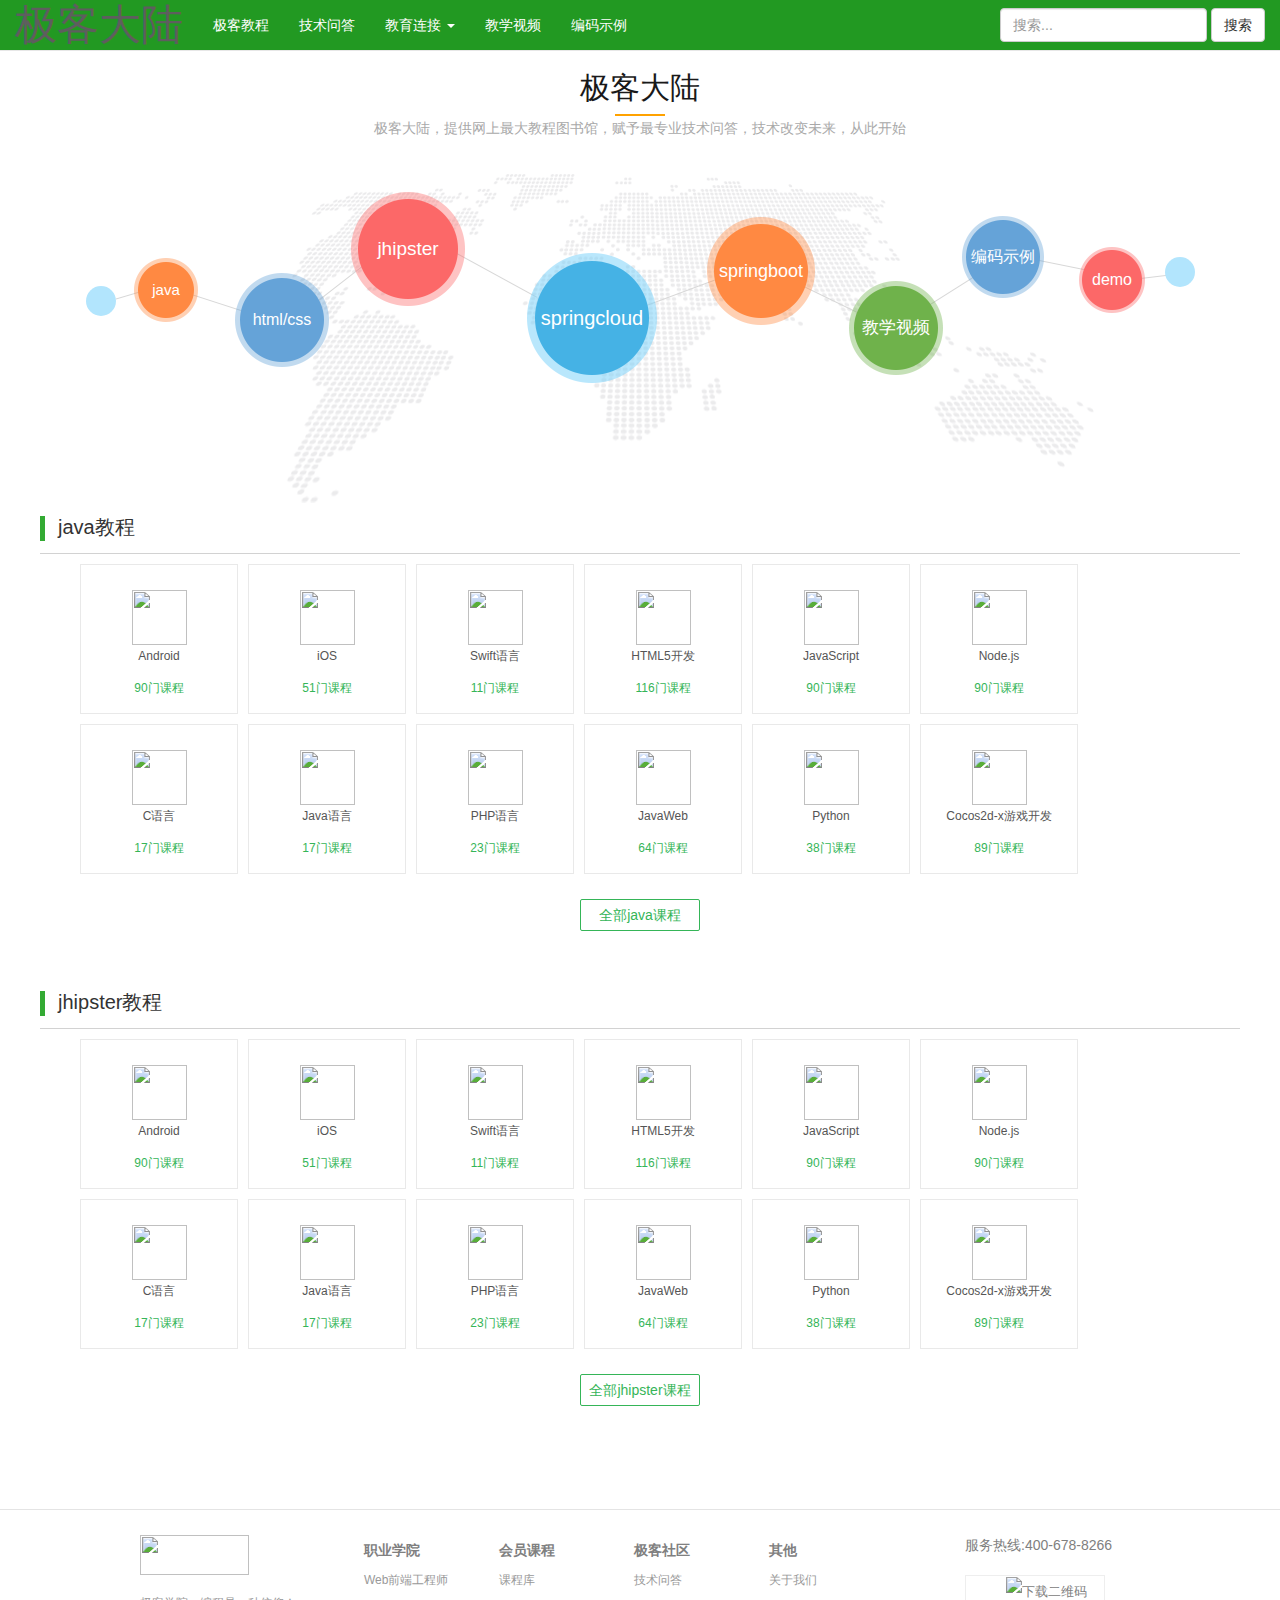
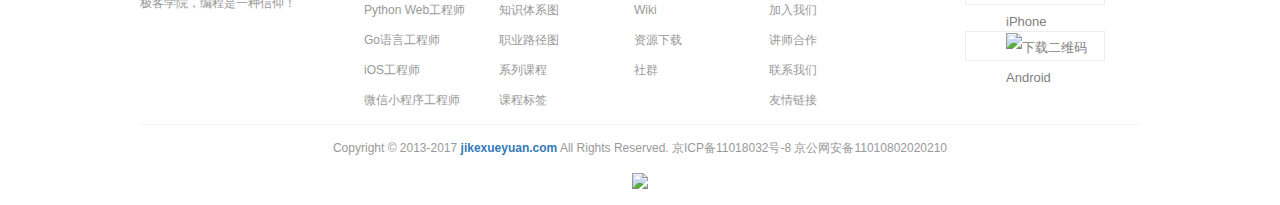
==== index.html @ 6b7bd641 "front" ====
<!DOCTYPE html>
<html>
<head>
   <meta charset="utf-8"> 
   <title>极客大陆，用技术创造未来</title>
   <link rel="stylesheet" href="css/bootstrap.min.css"> 
   <link rel="stylesheet" href="css/bootstrap.custom.css">  
    <link rel="stylesheet" href="css/index.css">  
   <script src="js/jquery-3.1.1.min.js"></script>
   <script src="js/bootstrap.min.js"></script>
</head>
<body>
<!--导航开始-->

<nav class="navbar navbar-default navbar-custom navbar-static-top" role="navigation">
	<div class="container-fluid"> 
    <div class="navbar-header">
        <a class="navbar-brand" href="#">极客大陆</a>
    </div>
    <div>
        <ul class="nav navbar-nav">
            <li class="active"><a href="#">极客教程</a></li>
            <li class="active"><a href="#">技术问答</a></li>
            <li class="dropdown active">
                <a href="#" class="dropdown-toggle" data-toggle="dropdown">
                    教育连接 <b class="caret"></b>
                </a>
                <ul class="dropdown-menu">
                    <li><a href="#">报文命令下发</a></li>
                    <li><a href="#">历史数据测试</a></li>
              		<li class="divider"></li>
                    <li><a href="#">充电桩实时显示</a></li>
                </ul>
            </li>
             <li class="active"><a href="#">教学视频</a></li>
             <li class="active"><a href="#">编码示例</a></li>
        </ul>
        <form class="navbar-form navbar-right" role="search">
      <div class="form-group">
        <input type="text" class="form-control" placeholder="搜索...">
      </div>
      <button type="submit" class="btn btn-default">搜索</button>
    </form>
    </div>
	</div>
</nav>

<!--导航结束-->
  <!--广泛应用-->
    <section class="index more-use">
        <div class="col-1200">
       <figure>
            <h1 class="trade-tittle">极客大陆</h1>
            <span class="yellow-border"></span>
            <h3 class="subhead">极客大陆，提供网上最大教程图书馆，赋予最专业技术问答，技术改变未来，从此开始</h3>
        </figure>

        <figure class="use-bg">
            <!--[if IE 8]>
            <div class="use-bg2"></div>
            <![endif]-->
            <div class="art-round1"></div>
            <div class="round2"><img src="images/round2.png"><a href="http://www.baidu.com"><span>java</span></a></div>
            <div class="round3"><img src="images/round3.png"><span>html/css</span></div>
            <div class="round9"><img src="images/round4.png"><span>jhipster</span></div>
            <div class="round4"><img src="images/round5.png"><span>springcloud</span></div>
            <div class="round5"><img src="images/round6.png"><span>springboot</span></div>
            <div class="round6"><img src="images/round7.png"><span>教学视频</span></div>
            <div class="round7"><img src="images/round8.png"><span>编码示例</span></div>
            <div class="round8"><img src="images/round9.png"><span>demo</span></div>
            <div class="round10"></div>
            <div></div>
            <div></div>
        </figure>
        </div>
    </section>

<div class="content">
	<div class="idx-width" id="mfkc">
            <h2 class="content-title"><em></em>java教程</h2>
            </div>
</div>

    <section class=" jk-vip ">
    
    <ul>
        <li>
            <a href="/path/android">
                <img src="http://s1.jikexueyuan.com/index/images/1_android_d6730f3.png">
                <p>Android</p>
                <span>90门课程</span>
            </a>
        </li>
        <li>
            <a href="/path/ios">
                <img src="http://s1.jikexueyuan.com/index/images/2_iOS_5e77ff4.png">
                <p>iOS</p>
                <span>51门课程</span>
            </a>
        </li>
        <li>
            <a href="/path/swift">
                <img src="http://s1.jikexueyuan.com/index/images/3_swift_79f5d60.png">
                <p>Swift语言</p>
                <span>11门课程</span>
            </a>
        </li>
        <li>
            <a href="/path/html5">
                <img src="http://s1.jikexueyuan.com/index/images/4_html5_9ab5f1c.png">
                <p>HTML5开发</p>
                <span>116门课程</span>
            </a>
        </li>
        <li>
            <a href="/path/javascript">
                <img src="http://s1.jikexueyuan.com/index/images/5_javascript_83e4b7f.png">
                <p>JavaScript</p>
                <span>90门课程</span>
            </a>
        </li>
        <li>
            <a href="/path/nodejs">
                <img src="http://s1.jikexueyuan.com/index/images/6_js_c56bccc.png">
                <p>Node.js</p>
                <span>90门课程</span>
            </a>
        </li>
        <li>
            <a href="/path/c">
                <img src="http://s1.jikexueyuan.com/index/images/7_c_07f10c0.png">
                <p>C语言</p>
                <span>17门课程</span>
            </a>
        </li>
        <li>
            <a href="/path/java">
                <img src="http://s1.jikexueyuan.com/index/images/8_java_89b7c2c.png">
                <p>Java语言</p>
                <span>17门课程</span>
            </a>
        </li>
        <li>
            <a href="/path/php">
                <img src="http://s1.jikexueyuan.com/index/images/9_php_d5fcdb8.png">
                <p>PHP语言</p>
                <span>23门课程</span>
            </a>
        </li>
        <li>
            <a href="/path/javaweb">
                <img src="http://s1.jikexueyuan.com/index/images/10_javaweb_26f34e5.png">
                <p>JavaWeb</p>
                <span>64门课程</span>
            </a>
        </li>
        <li>
            <a href="/path/python">
                <img src="http://s1.jikexueyuan.com/index/images/11_Python_d253c3e.png">
                <p>Python</p>
                <span>38门课程</span>
            </a>
        </li>
        <li>
            <a href="/path/cocos2d-x">
                <img src="http://s1.jikexueyuan.com/index/images/12_cocos2d_037cd04.png">
                <p>Cocos2d-x游戏开发</p>
                <span>89门课程</span>
            </a>
        </li>
    </ul>
   
   
     <a class="vipAll" href="/course/">全部java课程</a>
</section>

<div class="content">
	<div class="idx-width" id="mfkc">
            <h2 class="content-title"><em></em>jhipster教程</h2>
            </div>
</div>

    <section class=" jk-vip ">
    
    <ul>
        <li>
            <a href="/path/android">
                <img src="http://s1.jikexueyuan.com/index/images/1_android_d6730f3.png">
                <p>Android</p>
                <span>90门课程</span>
            </a>
        </li>
        <li>
            <a href="/path/ios">
                <img src="http://s1.jikexueyuan.com/index/images/2_iOS_5e77ff4.png">
                <p>iOS</p>
                <span>51门课程</span>
            </a>
        </li>
        <li>
            <a href="/path/swift">
                <img src="http://s1.jikexueyuan.com/index/images/3_swift_79f5d60.png">
                <p>Swift语言</p>
                <span>11门课程</span>
            </a>
        </li>
        <li>
            <a href="/path/html5">
                <img src="http://s1.jikexueyuan.com/index/images/4_html5_9ab5f1c.png">
                <p>HTML5开发</p>
                <span>116门课程</span>
            </a>
        </li>
        <li>
            <a href="/path/javascript">
                <img src="http://s1.jikexueyuan.com/index/images/5_javascript_83e4b7f.png">
                <p>JavaScript</p>
                <span>90门课程</span>
            </a>
        </li>
        <li>
            <a href="/path/nodejs">
                <img src="http://s1.jikexueyuan.com/index/images/6_js_c56bccc.png">
                <p>Node.js</p>
                <span>90门课程</span>
            </a>
        </li>
        <li>
            <a href="/path/c">
                <img src="http://s1.jikexueyuan.com/index/images/7_c_07f10c0.png">
                <p>C语言</p>
                <span>17门课程</span>
            </a>
        </li>
        <li>
            <a href="/path/java">
                <img src="http://s1.jikexueyuan.com/index/images/8_java_89b7c2c.png">
                <p>Java语言</p>
                <span>17门课程</span>
            </a>
        </li>
        <li>
            <a href="/path/php">
                <img src="http://s1.jikexueyuan.com/index/images/9_php_d5fcdb8.png">
                <p>PHP语言</p>
                <span>23门课程</span>
            </a>
        </li>
        <li>
            <a href="/path/javaweb">
                <img src="http://s1.jikexueyuan.com/index/images/10_javaweb_26f34e5.png">
                <p>JavaWeb</p>
                <span>64门课程</span>
            </a>
        </li>
        <li>
            <a href="/path/python">
                <img src="http://s1.jikexueyuan.com/index/images/11_Python_d253c3e.png">
                <p>Python</p>
                <span>38门课程</span>
            </a>
        </li>
        <li>
            <a href="/path/cocos2d-x">
                <img src="http://s1.jikexueyuan.com/index/images/12_cocos2d_037cd04.png">
                <p>Cocos2d-x游戏开发</p>
                <span>89门课程</span>
            </a>
        </li>
    </ul>
   
   
     <a class="vipAll" href="/course/">全部jhipster课程</a>
</section>

<div id="footer" class="mar-t50">

	<link rel="stylesheet" href="http://e.jikexueyuan.com/headerandfooter/css/footer.css?t=1483950493000">
	<div class=" jkinfor-block">
		<div class="jkinfor cf">
			<div class="jk-logo">
				<img src="http://e.jikexueyuan.com/headerandfooter/images/jk-logo-footer.png?t=1483950493000">
				<p>极客学院，编程是一种信仰！</p>
			</div>
			<dl>
				<dt>职业学院</dt>
				<dd><a target="_blank" href="http://www.jikexueyuan.com/zhiye/web">Web前端工程师</a></dd>
				<dd><a target="_blank" href="http://www.jikexueyuan.com/zhiye/python">Python Web工程师</a></dd>
				<dd><a target="_blank" href="http://www.jikexueyuan.com/zhiye/go">Go语言工程师</a></dd>
				<!--<dd><a target="_blank" href="http://j.jikexueyuan.com/train/android?huodong=jiuye_android_in">Android学院</a></dd>-->
				<dd><a target="_blank" href="http://www.jikexueyuan.com/zhiye/ios">iOS工程师</a></dd>
				<dd><a target="_blank" href="http://www.jikexueyuan.com/zhiye/wechatapp">微信小程序工程师</a></dd>
			</dl>
			<dl>
				<dt>会员课程</dt>
				<dd><a target="_blank" href="http://www.jikexueyuan.com/course/">课程库</a></dd>
				<dd><a target="_blank" href="http://www.jikexueyuan.com/path/">知识体系图</a></dd>
				<dd><a target="_blank" href="http://ke.jikexueyuan.com/zhiye/">职业路径图</a></dd>
				<dd><a target="_blank" href="http://ke.jikexueyuan.com/xilie/">系列课程</a></dd>
				<dd><a target="_blank" href="http://www.jikexueyuan.com/tag/">课程标签</a></dd>
			</dl>
			<dl>
				<dt>极客社区</dt>
				<dd><a target="_blank" href="http://wenda.jikexueyuan.com/">技术问答</a></dd>
				<dd><a target="_blank" href="http://wiki.jikexueyuan.com/">Wiki</a></dd>
				<dd><a target="_blank" href="http://download.jikexueyuan.com/">资源下载</a></dd>
				<dd><a target="_blank" href="http://qun.jikexueyuan.com/">社群</a></dd>
			</dl>
			<dl>
				<dt>其他</dt>
				<dd><a target="_blank" href="http://help.jikexueyuan.com/">关于我们</a></dd>
				<dd><a target="_blank" href="http://help.jikexueyuan.com/join.html">加入我们</a></dd>
				<dd><a target="_blank" href="http://j.jikexueyuan.com/evangelist/apply">讲师合作</a></dd>
				<dd><a target="_blank" href="http://help.jikexueyuan.com/contact.html">联系我们</a></dd>
				<dd><a target="_blank" href="http://www.jikexueyuan.com/friendlink.html">友情链接</a></dd>
			</dl>

			<div class="jk-down">
				<p class="hot-tel">服务热线:400-678-8266</p>
				<div class="downCon down-ios">
					<img src="http://e.jikexueyuan.com/headerandfooter/images/app.png?t=1483950493000" class="twoCode" alt="下载二维码"> iPhone
				</div>
				<div class="downCon down-and">
					<img src="http://e.jikexueyuan.com/headerandfooter/images/app.png?t=1483950493000" class="twoCode" alt="下载二维码"> Android
				</div>
			</div>
		</div>

	</div>
	<div class="w-1000 copyright">
		Copyright © 2013-2017&nbsp;<strong><a href="http://www.jikexueyuan.com/" target="_blank">jikexueyuan.com</a></strong> All Rights Reserved. 京ICP备11018032号-8 京公网安备11010802020210
		<a href="http://qun.jikexueyuan.com/jikexueyuan/topic/430" target="_blank" class="down-wechat"></a>
		<a href="http://weibo.com/jikexueyuan" target="_blank" class="down-sina"></a>
		<a style="display:block; margin: 15px auto 0" id="___szfw_logo___" href="https://credit.szfw.org/CX20160908025320080267.html" target="_blank"><img src="http://icon.szfw.org/cert.png?t=1483950493000" width="60px" border="0"></a> <script type="text/javascript">(function(){document.getElementById('___szfw_logo___').oncontextmenu = function(){return false;}})();</script>
	</div>
</div>
<div class="gotop" id="gototop">
	<span class="top" style="display: block;"></span>
	<span class="erwma" style="display:none">
		<img src="http://e.jikexueyuan.com/headerandfooter/images/erwma.png?t=1483950493000" style="display: none;">
	</span>
	<a href="http://www.jikexueyuan.com/app" alt="极客学院应用" target="_blank">
		<span class="jk-app"><div class="appewm"></div></span>
	</a>
	<a href="javascript:;" id="diaochaid" class="diaocha"></a>
	<!--<a onclick="doyoo.util.openChat('g=10059996');return false;" href="javascript:;" class="apply qq-online qq-online1" rel="nofollow"><span class="kefu">在线客服<br>  工作日9:00-21:00在线<i></i></span></a>-->
</div>
</body>
</html>
---- css/index.css ----
.index {
  width: 100%;
  overflow: hidden;
  margin-top: -20px;
}
.top-20 {
  margin-top: 20px;
}
.col-1200 {
  width: 1200px;
  margin: 0 auto;
}
.relative {
  position: relative;
}
.tittle-font {
  font-size: 30px;
  color: #191919;
  font-weight: 100;
}
/*标题文字*/
.sub-font {
  color: #a9a9a9;
  font-size: 1em;
  font-weight: 100;
}
.white-font {
  color: white;
}
/*白色字体*/
.bg-warp {
  width: 100%;
  height: 508px;
  background: #74cefa;
  position: relative;
  animation-delay: 0.1s;
}
.banner-list {
  width: 1200px;
  margin: 0 auto;
  height: 508px;
}
.trade-name {
  float: left;
  width: 470px;
  padding-top: 120px;
  padding-left: 20px;
  position: relative;
  top: 0px;
  opacity: 1;
}
.trade-img {
  float: right;
  width: 588px;
  height: 508px;
  position: relative;
  opacity: 1;
}
.i5s {
  position: absolute;
  top: 310px;
  left: 324px;
  z-index: 3;
  animation-delay: 1.7s;
}
.air {
  position: absolute;
  top: 118px;
  left: 0;
  z-index: 2;
  animation-delay: 1s;
}
.mac {
  position: absolute;
  bottom: 0;
  right: 0px;
  z-index: 1;
  animation-delay: .5s;
}
.download-con{
  height:40px; margin:20px 0 0 10px;
}
.download {
  display: block;
  width: 130px;
  height: 40px;
  text-align:center;
  line-height:40px;
  cursor:pointer;
  border: none;
  border-radius: 5px;
  background: #fff;
  color: #45b2e5;
  float:left;
  animation-delay: 2s;
}
.wx-download{
  color:#fff;
  background:#3696c5;
  margin-left:10px;
  animation-delay: 2.5s;
}
.download:hover{
  color:#fff;
  background: #fc7f42;
}
.fimg {
  animation-delay: 1.5s;
}
.buttons-group {
  position: absolute;
  top: 480px;
  left: 575px;
}
.bg-buttons {
  float: left;
  margin-right: 10px;
  width: 10px;
  height: 10px;
  border: 3px solid white;
  border-radius: 50%;
  background: white;
}
.btn-active {
  background: transparent;
}
.jeegove,
.jspgou,
.more-trade,
.high-end,
.more-use,
.index-news {
  text-align: center;
  margin-top:0px;
}
.trade-tittle {
  font-size: 30px;
  color: #191919;
  font-weight: 200;
}
.trade-tittle a{
  font-size: 30px;
  color: #191919;
  font-weight: 100;
}
.yellow-border {
  margin: 0 auto;
  display: block;
  width: 50px;
  height: 2px;
  margin-bottom: 5px;
  background-color: #ffa200;
}
.subhead {
  color: #a9a9a9;
  font-size: 1em;
  font-weight: 150;
}
.trade-box {
  margin-top: 50px;
}
.trade-menu {
  margin-bottom: 30px;
}
.trade-menu:after {
  content: "";
  display: block;
  height: 0;
  clear: both;
  visibility: hidden;
}
.trade-list {
  float: left;
  width: 140px;
  margin-right: 36.5px;
  position: relative;
}
.trade-list img {
  position: relative;
}
.trade-list:last-child {
  margin: 0;
}
.small-font {
  font-size: 0.875em;
  margin-top: 10px;
  position: relative;
}
.small-font a {
  color: #333;
}
.jspgou {
  background-color: #eee;
}
.jspgou li {
  float: left;
  width: 140px;
  margin-right: 36.5px;
  position: relative;
  background-color: white;
  width: 180px;
  padding: 20px 0px 20px 0px;
  margin-right: 20px;
}
.jspgou li img {
  position: relative;
}
.jspgou li:last-child {
  margin: 0;
}
.jspgou li:last-child {
  margin: 0;
}
.struct {
  width: 280px;
  height: 335px;
  margin-right: 26.5px;
  background-position: center center;
  background-repeat: no-repeat;
  padding-bottom: 20px;
}
.more-1 {
  width: 280px;
  height: 335px;
  margin-right: 26.5px;
  background-position: center center;
  background-repeat: no-repeat;
  padding-bottom: 20px;
  background-image: url("../images/bg_book.png");
  background-color: #36b270;
}
.more-2 {
  width: 280px;
  height: 335px;
  margin-right: 26.5px;
  background-position: center center;
  background-repeat: no-repeat;
  padding-bottom: 20px;
  background-image: url("../images/bg_shop.png");
  background-color: #3aa8dc;
}
.more-3 {
  width: 280px;
  height: 335px;
  margin-right: 26.5px;
  background-position: center center;
  background-repeat: no-repeat;
  padding-bottom: 20px;
  background-image: url("../images/bg_message.png");
  background-color: #f68c2e;
}
.more-4 {
  width: 280px;
  height: 335px;
  margin-right: 26.5px;
  background-position: center center;
  background-repeat: no-repeat;
  padding-bottom: 20px;
  background-image: url("../images/bg_phone.png");
  margin-right: 0;
  background-color: #fc6868;
}
.list-header {
  color: white;
  font-size: 26px;
  margin: 40px 0 0 0;
  text-transform: uppercase;
}
.list-header a{
  color: white;
  font-size: 26px;
}
.list-content {
  color: white;
  line-height: 23px;
  height: 50px;
  margin: 50px 0 44px;
  transition: opacity 0.5s;
}
.list-menu-group {
  margin: 0px 25px 0px 21px;
  padding-bottom: 15px;
  overflow: hidden;
  width: 234px;
  height: 225px;
}
.list-menu {
  margin: 10px 0px 0px 8px;
  background: transparent;
  float: left;
}
.list-menu a {
  color: white;
  line-height: 30px;
  font-size: 12px;
  width: 105px;
  height: 30px;
  border: 1px solid #fff;
  border-radius: 5px;
  display:inline-block;
  cursor:pointer;
}
.m-pro{
  height:355px;
  padding-bottom:0;	
  overflow:hidden;
}
.m-pro .list-menu-group{
  position:absolute;
  z-index:1;    	
}
.list-menu a:hover{
  border-style:dotted;
  background-color:rgba(255,255,255,0.1);
}
.high-end {
  height: 480px;
  max-width: 1440px;
  margin: 0 auto;
  background: url("../images/index-bg.jpg");
}
.high-list {
	    float: left;
    position: relative;
  width: 200px;
  margin: 0px 50px ;
  text-align: center;
}
.circle-logo {
  width: 95px;
  height: 95px;
  border-radius: 50%;
  margin: 0 auto;
  background-color: white;
  cursor: pointer;
  position: relative;
}
.circle-logo i {
  display: block;
  position: absolute;
  top: 20px;
  left: 23px;
  width: 50px;
  height: 50px;
  background-repeat: no-repeat;
  transition: 0.3s;
  transform: rotate(0deg);
}
.circle-logo .ic-sp1 {
  background-image: url("../images/icon-sp1.png");
}
.circle-logo .ic-sp2 {
  background-image: url("../images/icon-sp2.png");
}
.b-py {
  background-position-y: 0;
}
#c1 {
  background-position-x: 0px ;
  background-position-y: 0;
}
#c2 {
  background-position-x: -52px;
  background-position-y: 0;
}
#c3 {
  background-position-x: -104px;
  background-position-y: 0;
}
#c4 {
  background-position-x: -158px;
  background-position-y: 0;
}
.high-name {
  color: white;
  font-size: 18px;
  margin: 20px 0px 40px 0px;
}
.high-name a{
  color: white;
  font-size: 18px;
}
.high-content {
  color: white;
  font-size: 14px;
  line-height: 22px;
}
.use-bg {
  background: url("../images/use-bg.png");
  width: 1200px;
  height: 345px;
  position: relative;
  margin-top:30px;
}
.use-bg2 {
  background: url("../images/use-bg2.jpg");
  width: 1200px;
  height: 345px;
  position: absolute;
  top: 0;
  z-index: 5;
margin-top:30px;
}
.news-tab {
  width: 400px;
  overflow: hidden;
  margin: 0 auto;
  margin-top: 40px;
  margin-bottom: -30px;
}
.tab-control {
  width: 85px;
  height: 25px;
  border-radius: 25px;
  line-height: 23px;
  float: left;
  margin-left: 35px;
  font-size: 14px;
}
.tab-control:hover {
  background: #ff8942;
}
.tab-control:hover a {
  color: #fff;
}
.tab-control a {
  color: black;
}
.tab-active {
  background: #ff8942;
}
.tab-active a {
  color: white;
}
.news-trends {
  width: 340px;
  height: 70px;
  margin-right: 60px;
  margin-top: 40px;
}
.news-trends:last-child {
  margin-top: 40px;
}
.news-time {
  float: left;
  border-right: 2px solid #e3e3e3;
  padding-right: 10px;
}
.news-panel {
  float: left;
  height: 70px;
  width: 269px;
  text-align: left;
  margin-left: 10px;
}
.blue-day {
  font-size: 30px;
  color: #5dbbe8;
}
.gray-month {
  font-size: 16px;
  color: #bcbcbc;
}
p.news-inner {
  font-size: 12px;
  color: #7a7a7a;
  margin-top: 8px;
}
.round {
  border-radius: 50%;
  color: white;
  position: absolute;
  text-align: center;
  cursor: pointer;
}
.art-round1 {
  border-radius: 50%;
  color: white;
  position: absolute;
  text-align: center;
  cursor: pointer;
  width: 30px;
  height: 30px;
  background-color: #b2e5fd;
  top: 120px;
  left: 46px;
}
.round2 {
  position: absolute;
  cursor: pointer;
  width: 64px;
  height: 64px;
  top: 92px;
  left: 94px;
}
.round3 {
  position: absolute;
  cursor: pointer;
  width: 94px;
  height: 94px;
  top: 107px;
  left: 195px;
}
.round9 {
  position: absolute;
  cursor: pointer;
  width: 114px;
  height: 114px;
  top: 26px;
  left: 311px;
}
.round4 {
  position: absolute;
  cursor: pointer;
  width: 130px;
  height: 130px;
  top: 87px;
  left: 487px;
}
.round5 {
  position: absolute;
  cursor: pointer;
  width: 108px;
  height: 108px;
  top: 51px;
  left: 667px;
}
.round6 {
  position: absolute;
  cursor: pointer;
  width: 94px;
  height: 94px;
  top: 115px;
  left: 809px;
}
.round7 {
  position: absolute;
  cursor: pointer;
  width: 82px;
  height: 82px;
  top: 50px;
  left: 922px;
}
.round8 {
  position: absolute;
  cursor: pointer;
  width: 66px;
  height: 66px;
  top: 81px;
  left: 1039px;
}
.round10 {
  border-radius: 50%;
  color: white;
  position: absolute;
  text-align: center;
  cursor: pointer;
  width: 30px;
  height: 30px;
  background-color: #b2e5fd;
  top: 91px;
  left: 1125px;
}

.use-bg span{
  width:100%;
  height:100%;
  text-align:center;
  color:#fff;
  position:absolute;
  top:0;
  left:0;
  z-index:1;	
	}
.use-bg .round2 span{
  font-size:15px;
  line-height:64px;
}
.use-bg .round3 span{
  font-size:16px;
  line-height:94px;
}
.use-bg .round9 span{
  font-size:19px;
  line-height:114px;
}
.use-bg .round4 span{
  font-size:20px;
  line-height:130px;
}
.use-bg .round5 span{
  font-size:18px;
  line-height:108px;
}
.use-bg .round6 span{
  font-size:17px;
  line-height:94px;
}
.use-bg .round7 span{
  font-size:16px;
  line-height:82px;
}
.use-bg .round8 span{
  font-size:16px;
  line-height:66px;
}
.use-bg img{
  transition:.3s;
  -webkit-transition:.3s;
  -moz-transition:.3s;	
}
.use-bg > div:hover > img{
  -webkit-transform:scale(1.4); 
  -moz-transform:scale(1.4);
  -ms-transform:scale(1.4);
  -o-transform:scale(1.4);
}
.ci {
  margin-top: 22px;
}


.jk-vip {
    width: 1200px;
    margin: 0 auto;
    height: 420px;
    margin-bottom: 2px;
    box-sizing: border-box;
}

.jk-vip ul {
    width: 100%;
    height: 310px;
    list-style: none
}
.jk-vip ul li {
    float: left;
    width: 158px;
    height: 150px;
    border: 1px solid #e9e9e9;
    background: #fff;
    margin-right: 10px;
    transition: box-shadow .5s;
    -moz-transition: box-shadow .5s;
    -webkit-transition: box-shadow .5s;
    -o-transition: box-shadow .5s;
}
.jk-vip ul li a {
    display: block;
    height: 100%;
    text-align: center;
}
.jk-vip ul li a img {
    display: inline-block;
    width: 55px;
    height: 55px;
    margin-top: 25px;
}

.jk-vip ul li a p {
    font-size: 12px;
    color: #555;
    height: 22px;
    line-height: 22px;
}
.jk-vip ul li a span {
    display: block;
    font-size: 12px;
    color: #35b558;
    height: 22px;
    line-height: 22px;
}
.jk-vip ul li:nth-child(n+7) {
    margin-top: 10px;
}
.jk-vip .vipAll {
    display: inline-block;
    margin-top: 15px;
    height: 32px;
    line-height: 30px;
    border: 1px solid #35b558;
    border-radius: 2px;
    width: 120px;
    font-size: 14px;
    color: #35b558;
    text-align: center;
    position: relative;
    left: 50%;
    margin-left: -60px;
    transition: background .8s;
    -moz-transition: background .8s;
    -webkit-transition: background .8s;
    -o-transition: background .8s;
}

#footer {
    min-width: 1000px;
    border-top: 1px solid #e4e4e4;
    background: #fff;
}
.mar-t50 {
    margin-top: 50px!important;
}
#footer .jkinfor-block {
    background: #fff;
}
#footer div, #footer p, #footer dd, #footer dl, #footer dt {
    padding: 0;
    margin: 0;
    box-sizing: border-box;
    -webkit-box-sizing: border-box;
    -moz-box-sizing: border-box;
    font-family: Verdana, "Lantinghei SC", "Hiragino Sans GB", "Microsoft Yahei", Helvetica, arial, \5b8b\4f53, sans-serif;
}
#footer .jkinfor-block .jkinfor {
    position: relative;
    width: 1000px;
    height: 215px;
    margin: 0 auto;
    border-bottom: 1px solid #f5f5f5;
    padding-left: 224px;
    padding-top: 25px;
    box-sizing: border-box;
}
.cf {
    zoom: 1;
}
.cf:after {
    content: '';
    display: block;
    clear: both;
    height: 0;
    overflow: hidden;
    visibility: hidden;
}
#footer .jkinfor-block .jkinfor .jk-logo {
    position: absolute;
    left: 0;
    top: 25px;
    display: inline-block;
    width: 160px;
}
#footer .jkinfor-block .jkinfor .jk-logo img {
    width: 109px;
    height: 40px;
    display: block;
}
#footer .copyright {
    font-size: 12px;
    color: #999;
    margin: 0 auto;
    width: 1000px;
    text-align: center;
    padding: 15px 0;
}

#footer .jkinfor-block .jkinfor .jk-logo p {
    font-size: 12px;
    color: #999;
    margin-top: 20px;
}
#footer .jkinfor dl {
    width: 135px;
    color: #808080;
    float: left;
}
#footer .jkinfor dl dt {
    font-size: 14px;
    line-height: 30px;
}
#footer .jkinfor dl dd {
    font-size: 12px;
    line-height: 30px;
}
#footer .jkinfor dl dd a {
    color: #999999;
}
#footer .jk-down {
    position: absolute;
    right: 0;
    top: 25px;
    display: inline-block;
    width: 175px;
    text-align: left;
}
#footer .jk-down .hot-tel {
    color: #808080;
    font-size: 14px;
    margin-bottom: 20px;
}
#footer .jk-down .down-ios {
    background: url(http://e.jikexueyuan.com/headerandfooter/images/icon-down-ios.png)no-repeat 0 0;
    background-size: 30px 30px;
}
#footer .jk-down .down-and {
    background: url(http://e.jikexueyuan.com/headerandfooter/images/icon-down-and.png)no-repeat 0 0;
    background-size: 30px 30px;
}
#footer .jk-down .downCon {
    position: relative;
    display: inline-block;
    width: 140px;
    height: 30px;
    border: 1px solid #eeeeee;
    margin-bottom: 10px;
    line-height: 30px;
    color: #808080;
    font-size: 13px;
    padding-left: 40px;
    cursor: pointer;
}
.gotop {
    position: fixed;
    left: 50%;
    margin-left: 510px;
    bottom: 50px;
    width: 34px;
    text-align: center;
    z-index: 2000;
}

.gotop span {
    cursor: pointer;
}
.gotop span.top {
    display: block;
    background: url(http://e.jikexueyuan.com/headerandfooter/images/gotop.jpg) 0 0 no-repeat;
    background-size: 34px 103px;
    width: 34px;
    height: 34px;
}
.gotop span.erwma {
    position: relative;
    display: block;
    background: url(http://e.jikexueyuan.com/headerandfooter/images/gotop.jpg) 0 -34px no-repeat;
    background-size: 34px 103px;
    width: 34px;
    height: 35px;
}
.gotop a.diaocha {
    display: block;
    width: 34px;
    height: 34px;
}
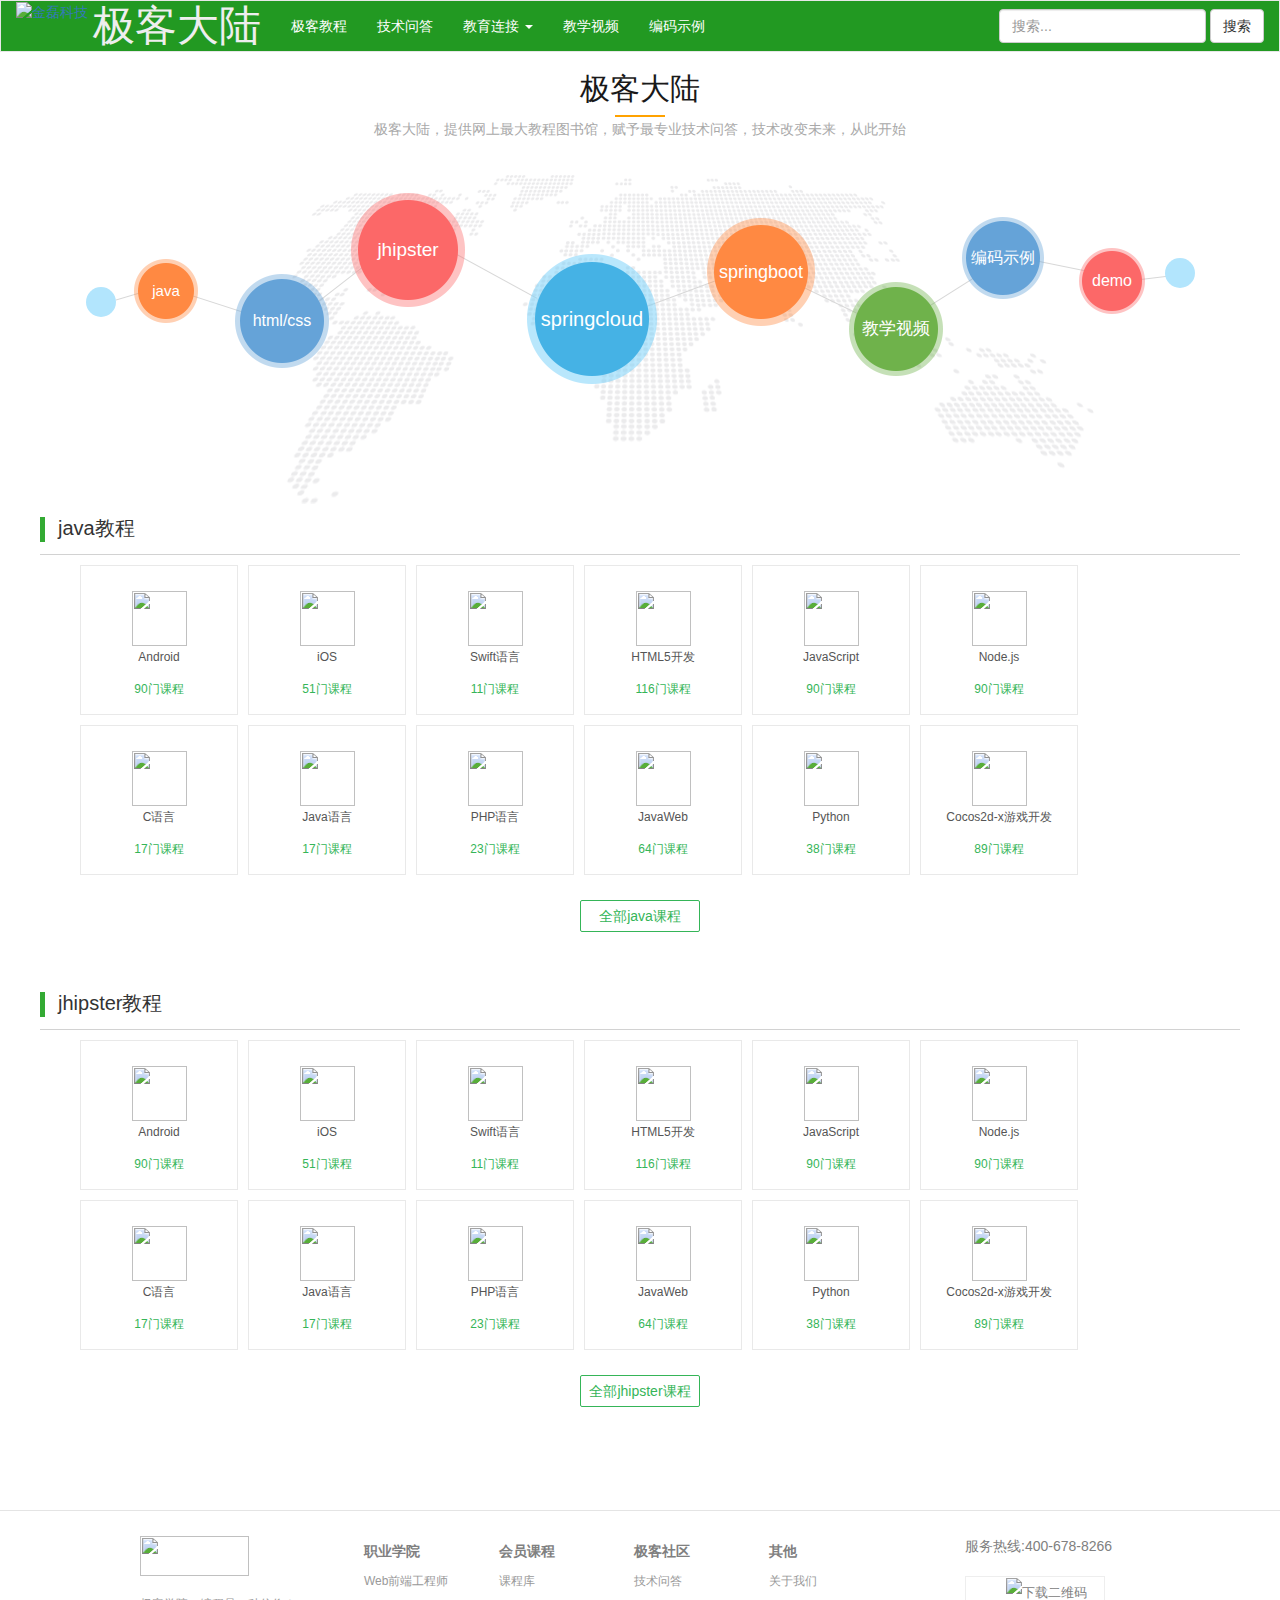
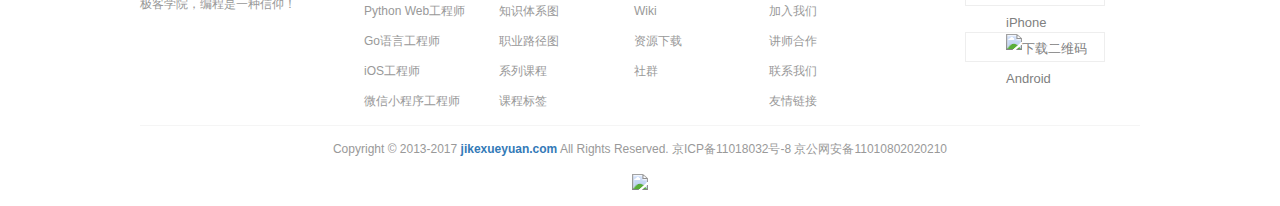
==== commit ba0e96e1: "add favicon.ico" ====
--- a/index.html
+++ b/index.html
@@ -8,13 +8,17 @@
     <link rel="stylesheet" href="css/index.css">  
    <script src="js/jquery-3.1.1.min.js"></script>
    <script src="js/bootstrap.min.js"></script>
+   <link rel="Shortcut Icon" href="favicon.ico" />
 </head>
 <body>
 <!--导航开始-->
 
-<nav class="navbar navbar-default navbar-custom navbar-static-top" role="navigation">
+<nav class="navbar navbar-default navbar-custom" role="navigation">
 	<div class="container-fluid"> 
     <div class="navbar-header">
+    	
+        <a class="navbar-logo" href="/"><img src="favicon.ico" alt="金磊科技"></a>
+        
         <a class="navbar-brand" href="#">极客大陆</a>
     </div>
     <div>
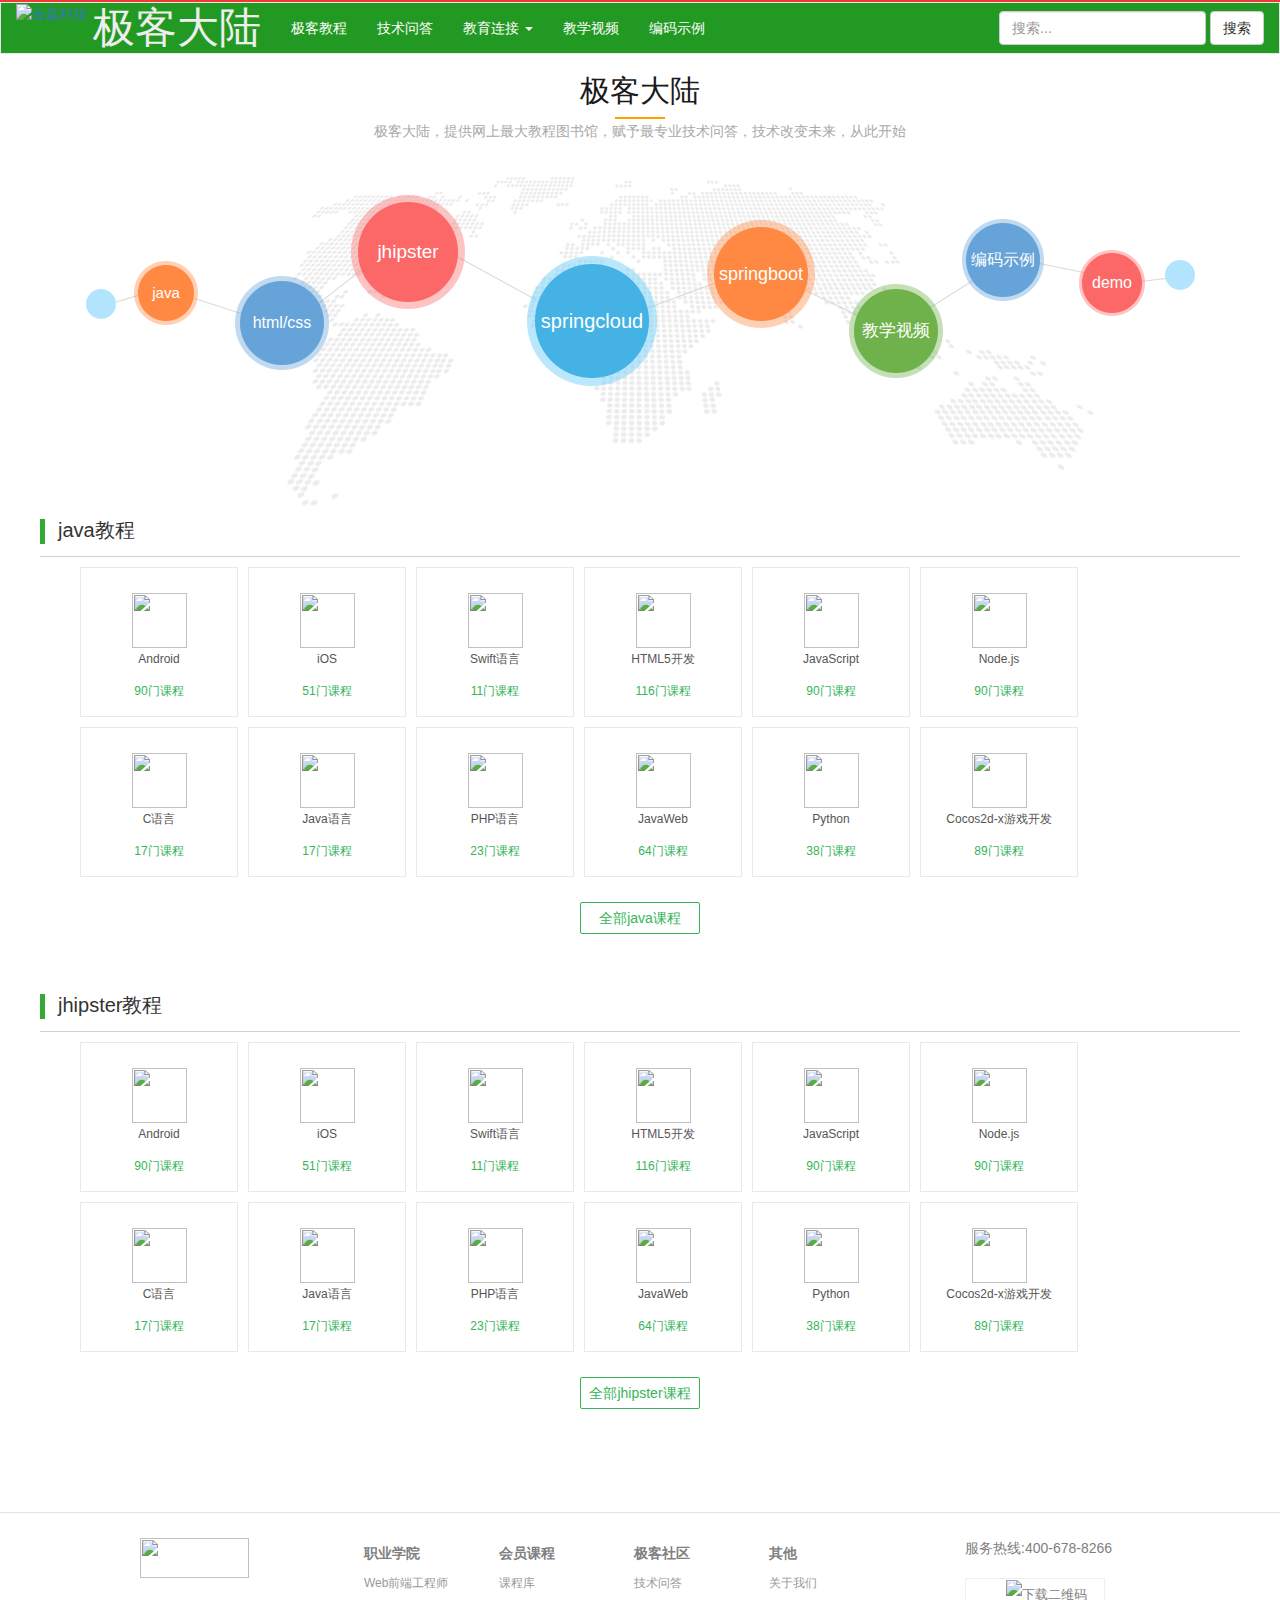
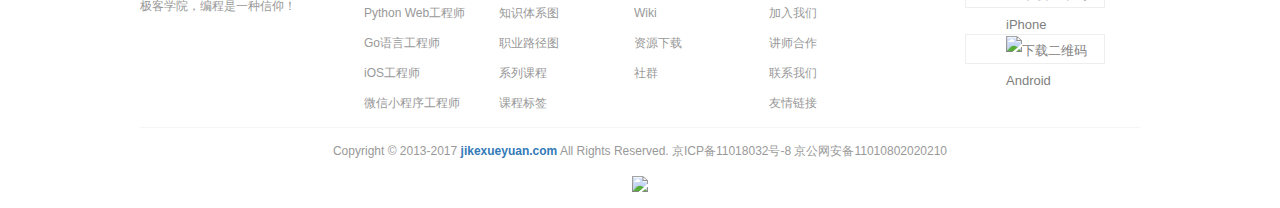
==== commit 933ffd2b: "update" ====
--- a/index.html
+++ b/index.html
@@ -4,22 +4,51 @@
    <meta charset="utf-8"> 
    <title>极客大陆，用技术创造未来</title>
    <link rel="stylesheet" href="css/bootstrap.min.css"> 
-   <link rel="stylesheet" href="css/bootstrap.custom.css">  
+    <link rel="stylesheet" href="css/bootstrap.custom.css">  
     <link rel="stylesheet" href="css/index.css">  
+   
    <script src="js/jquery-3.1.1.min.js"></script>
    <script src="js/bootstrap.min.js"></script>
    <link rel="Shortcut Icon" href="favicon.ico" />
+   <script type="text/javascript">  
+function goTopEx() {  
+    var obj = document.getElementById("gototop");  
+    function getScrollTop() {  
+        return document.documentElement.scrollTop + document.body.scrollTop;  
+    }  
+    function setScrollTop(value) {  
+        if (document.documentElement.scrollTop) {  
+            document.documentElement.scrollTop = value;  
+        } else {  
+            document.body.scrollTop = value;  
+        }  
+    }  
+    window.onscroll = function() {  
+        getScrollTop() > 0 ? obj.style.display = "": obj.style.display = "none";  
+    }  ;
+    obj.onclick = function() {  
+        var goTop = setInterval(scrollMove, 10);  
+        function scrollMove() {  
+            setScrollTop(getScrollTop() / 1.1);  
+            if (getScrollTop() < 1) clearInterval(goTop);  
+        }  
+    }  ;
+}  
+</script>  
 </head>
 <body>
+	<section class="top">
+  <div class="red" style="width:100%;"></div>	
+</section>
 <!--导航开始-->
 
-<nav class="navbar navbar-default navbar-custom" role="navigation">
+<nav class="navbar navbar-default navbar-custom " role="navigation">
 	<div class="container-fluid"> 
     <div class="navbar-header">
     	
         <a class="navbar-logo" href="/"><img src="favicon.ico" alt="金磊科技"></a>
         
-        <a class="navbar-brand" href="#">极客大陆</a>
+        <a class="navbar-brand" href="#" id="siteName">极客大陆</a>
     </div>
     <div>
         <ul class="nav navbar-nav">
@@ -30,10 +59,11 @@
                     教育连接 <b class="caret"></b>
                 </a>
                 <ul class="dropdown-menu">
-                    <li><a href="#">报文命令下发</a></li>
-                    <li><a href="#">历史数据测试</a></li>
+                    <li><a href="#">我是老师</a></li>
+                    	<li class="divider"></li>
+                    <li><a href="#">我是学生</a></li>
               		<li class="divider"></li>
-                    <li><a href="#">充电桩实时显示</a></li>
+                    <li><a href="#">随便看看</a></li>
                 </ul>
             </li>
              <li class="active"><a href="#">教学视频</a></li>
@@ -175,7 +205,7 @@
     </ul>
    
    
-     <a class="vipAll" href="/course/">全部java课程</a>
+     <a class="vipAll" href="tutorial_cover.html">全部java课程</a>
 </section>
 
 <div class="content">
@@ -188,7 +218,7 @@
     
     <ul>
         <li>
-            <a href="/path/android">
+            <a href="tutorial_list.html">
                 <img src="http://s1.jikexueyuan.com/index/images/1_android_d6730f3.png">
                 <p>Android</p>
                 <span>90门课程</span>
@@ -274,7 +304,7 @@
     </ul>
    
    
-     <a class="vipAll" href="/course/">全部jhipster课程</a>
+     <a class="vipAll" href="tutorial_cover.html">全部jhipster课程</a>
 </section>
 
 <div id="footer" class="mar-t50">
@@ -338,7 +368,7 @@
 		<a style="display:block; margin: 15px auto 0" id="___szfw_logo___" href="https://credit.szfw.org/CX20160908025320080267.html" target="_blank"><img src="http://icon.szfw.org/cert.png?t=1483950493000" width="60px" border="0"></a> <script type="text/javascript">(function(){document.getElementById('___szfw_logo___').oncontextmenu = function(){return false;}})();</script>
 	</div>
 </div>
-<div class="gotop" id="gototop">
+<div class="gotop" id="gototop" style="display: none;">
 	<span class="top" style="display: block;"></span>
 	<span class="erwma" style="display:none">
 		<img src="http://e.jikexueyuan.com/headerandfooter/images/erwma.png?t=1483950493000" style="display: none;">
@@ -349,5 +379,6 @@
 	<a href="javascript:;" id="diaochaid" class="diaocha"></a>
 	<!--<a onclick="doyoo.util.openChat('g=10059996');return false;" href="javascript:;" class="apply qq-online qq-online1" rel="nofollow"><span class="kefu">在线客服<br>  工作日9:00-21:00在线<i></i></span></a>-->
 </div>
+<script type=text/javascript>goTopEx();</script>  
 </body>
 </html>